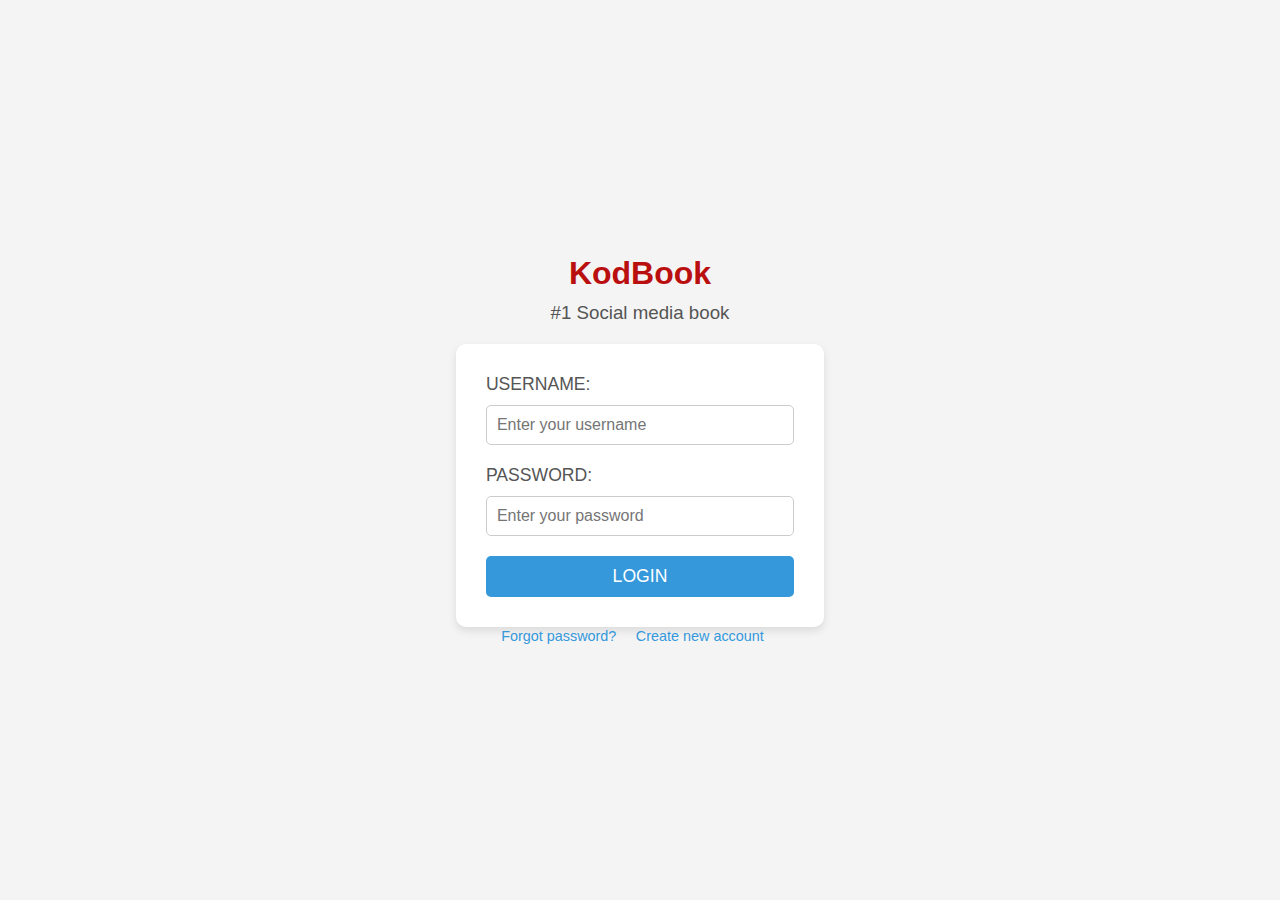
==== com.kodbook/src/main/resources/templates/index.html @ 1a0caed8 "First commit" ====
<!DOCTYPE html>
<html lang="en">
<head>
    <meta charset="UTF-8">
    <meta name="viewport" content="width=device-width, initial-scale=1.0">
    <title>KodBook - Login</title>
    <style>
        * {
            margin: 0;
            padding: 0;
            box-sizing: border-box;
            font-family: 'Arial', sans-serif;
        }

        body {
            background-color: #f4f4f4;
            display: flex;
            justify-content: center;
            align-items: center;
            height: 100vh;
        }

        h1 {
            color: #ba0f0f;
            font-size: 2em;
            text-align: center;
            margin-bottom: 10px;
        }

        h3 {
            color: #555;
            font-weight: normal;
            text-align: center;
            margin-bottom: 20px;
        }

        form {
            background-color: white;
            padding: 30px;
            border-radius: 10px;
            box-shadow: 0 4px 8px rgba(0, 0, 0, 0.1);
            width: 100%;
            max-width: 400px;
        }

        label {
            display: block;
            font-size: 1.1em;
            color: #555;
            margin-bottom: 10px;
        }

        input[type="text"], input[type="password"] {
            width: 100%;
            padding: 10px;
            border: 1px solid #ccc;
            border-radius: 5px;
            font-size: 1em;
            margin-bottom: 20px;
        }

        input[type="submit"] {
            background-color: #3498db;
            color: white;
            padding: 10px;
            border: none;
            border-radius: 5px;
            width: 100%;
            font-size: 1.1em;
            cursor: pointer;
            transition: background-color 0.3s ease;
        }

        input[type="submit"]:hover {
            background-color: #2980b9;
        }

        

        a {
            color: #3498db;
            text-decoration: none;
            font-size: 0.9em;
            margin-right: 15px;
        }

        a:hover {
            text-decoration: underline;
        }

        .forgot-create-links {
            text-align: center;
        }
    </style>
</head>
<body>

    <div>
        <h1>KodBook</h1>
        <h3>#1 Social media book</h3>

        <form action="/login" method="post">
            <label>USERNAME:</label>
            <input type="text" name="username" placeholder="Enter your username" required>

            <label>PASSWORD:</label>
            <input type="password" name="password" placeholder="Enter your password" required>

            <input type="submit" value="LOGIN">
        </form>

        <div class="forgot-create-links">
            <a href="/openResetPassword">Forgot password?</a>
            <a href="/openSignUp">Create new account</a>
        </div>
    </div>

</body>
</html>
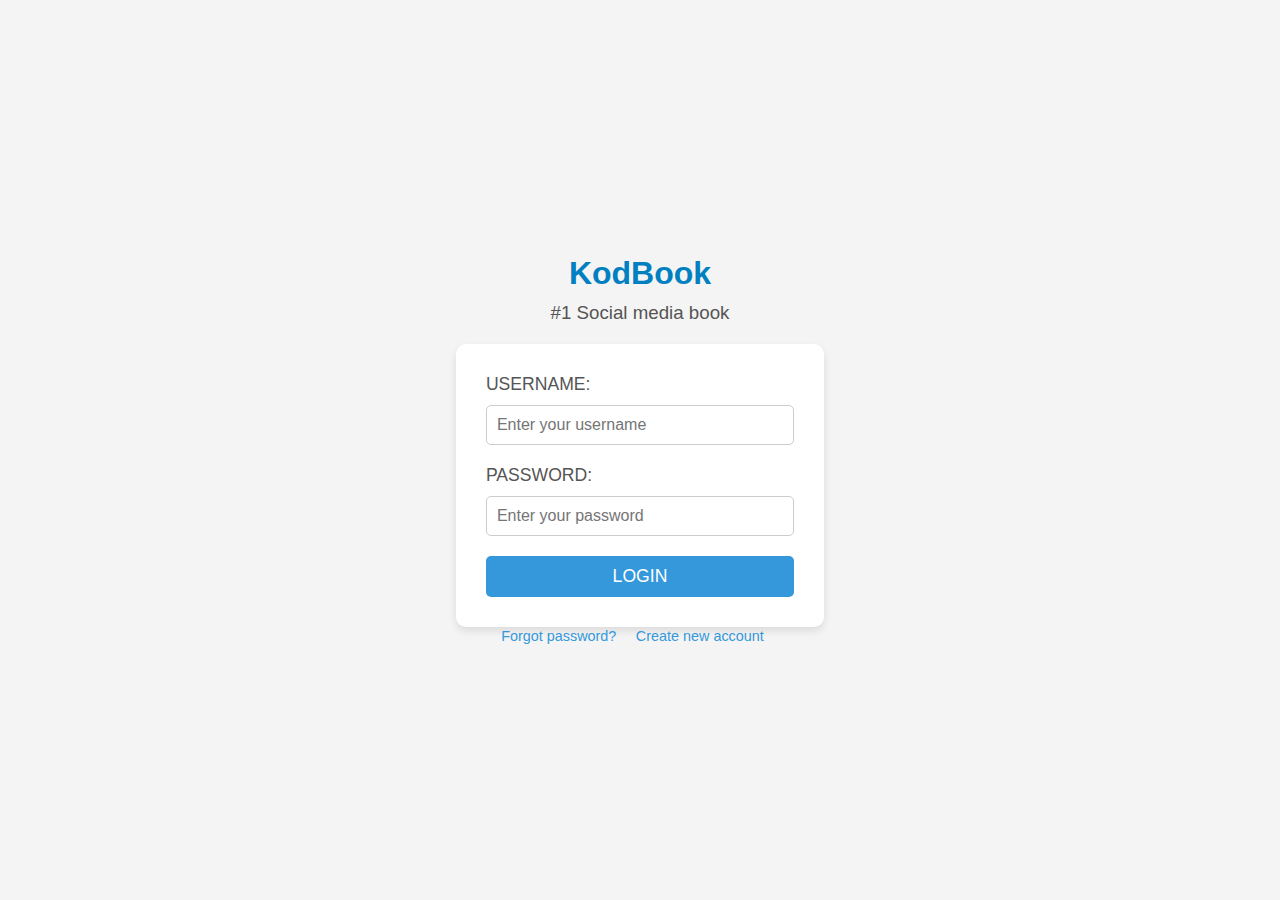
==== commit 7b13bd09: "showing posts" ====
--- a/com.kodbook/src/main/resources/templates/index.html
+++ b/com.kodbook/src/main/resources/templates/index.html
@@ -21,7 +21,7 @@
         }
 
         h1 {
-            color: #ba0f0f;
+            color: rgb(0, 128, 192);
             font-size: 2em;
             text-align: center;
             margin-bottom: 10px;
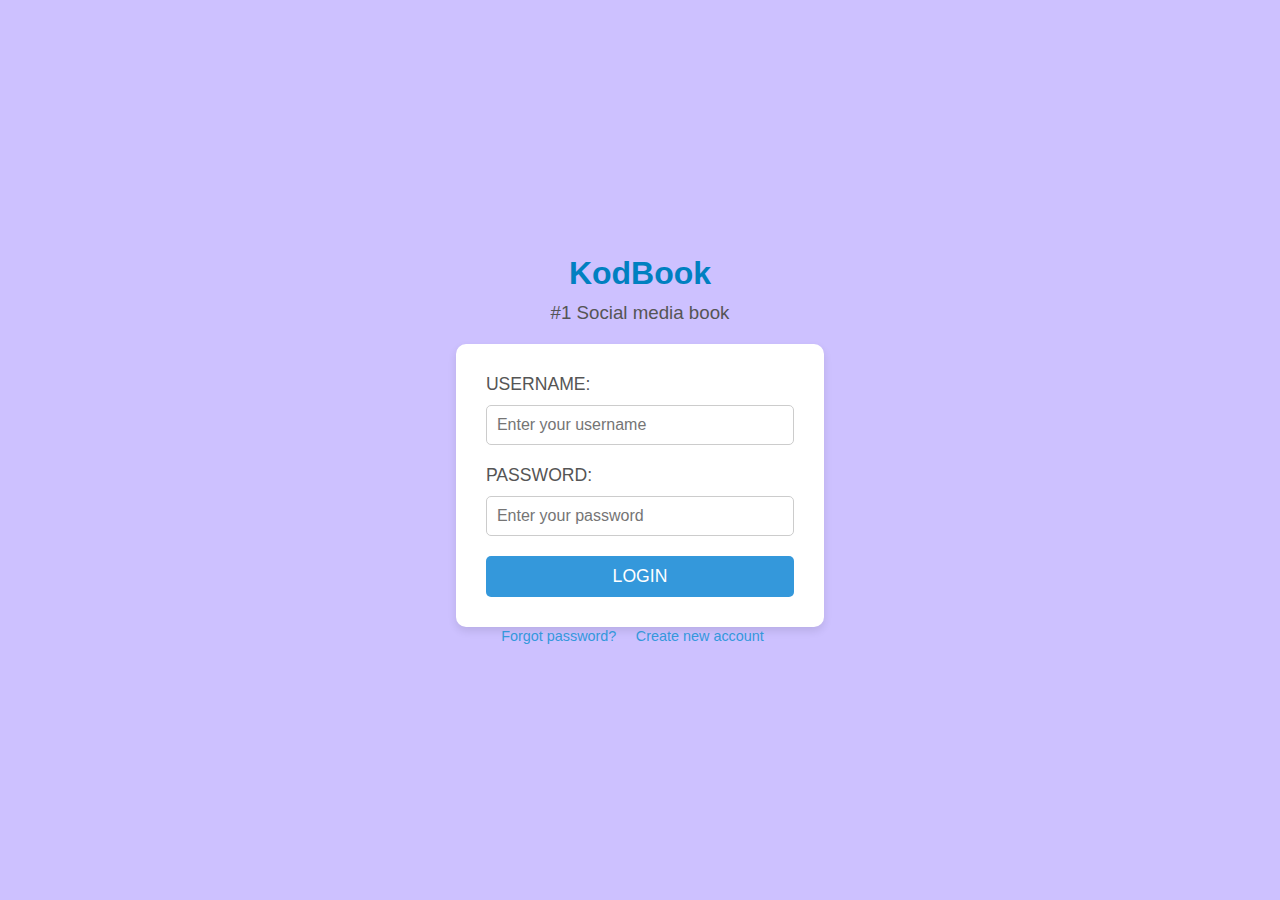
==== commit 8e411bf1: "second push" ====
--- a/com.kodbook/src/main/resources/templates/index.html
+++ b/com.kodbook/src/main/resources/templates/index.html
@@ -13,7 +13,7 @@
         }
 
         body {
-            background-color: #f4f4f4;
+            background-color: rgb(205, 193, 255);
             display: flex;
             justify-content: center;
             align-items: center;
@@ -110,7 +110,7 @@
         </form>
 
         <div class="forgot-create-links">
-            <a href="/openResetPassword">Forgot password?</a>
+            <a href="/forgotPassword">Forgot password?</a>
             <a href="/openSignUp">Create new account</a>
         </div>
     </div>
